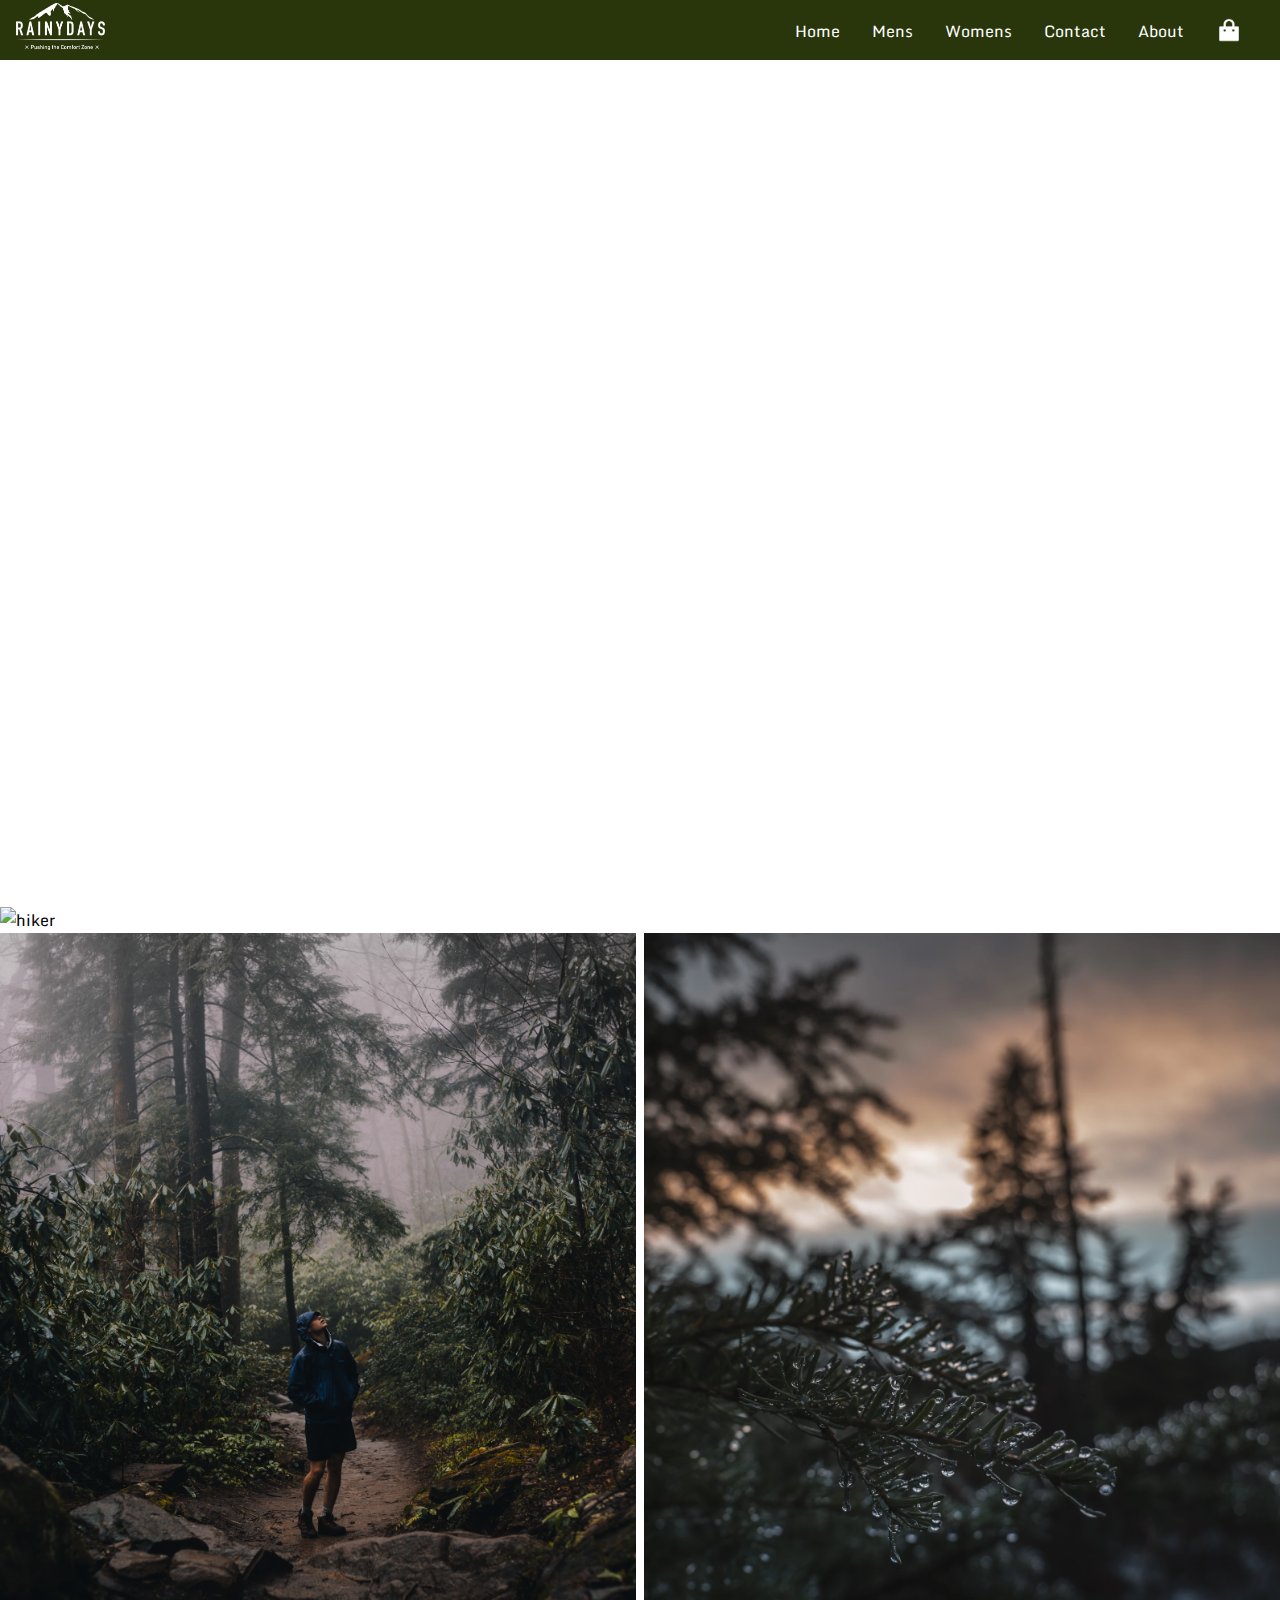
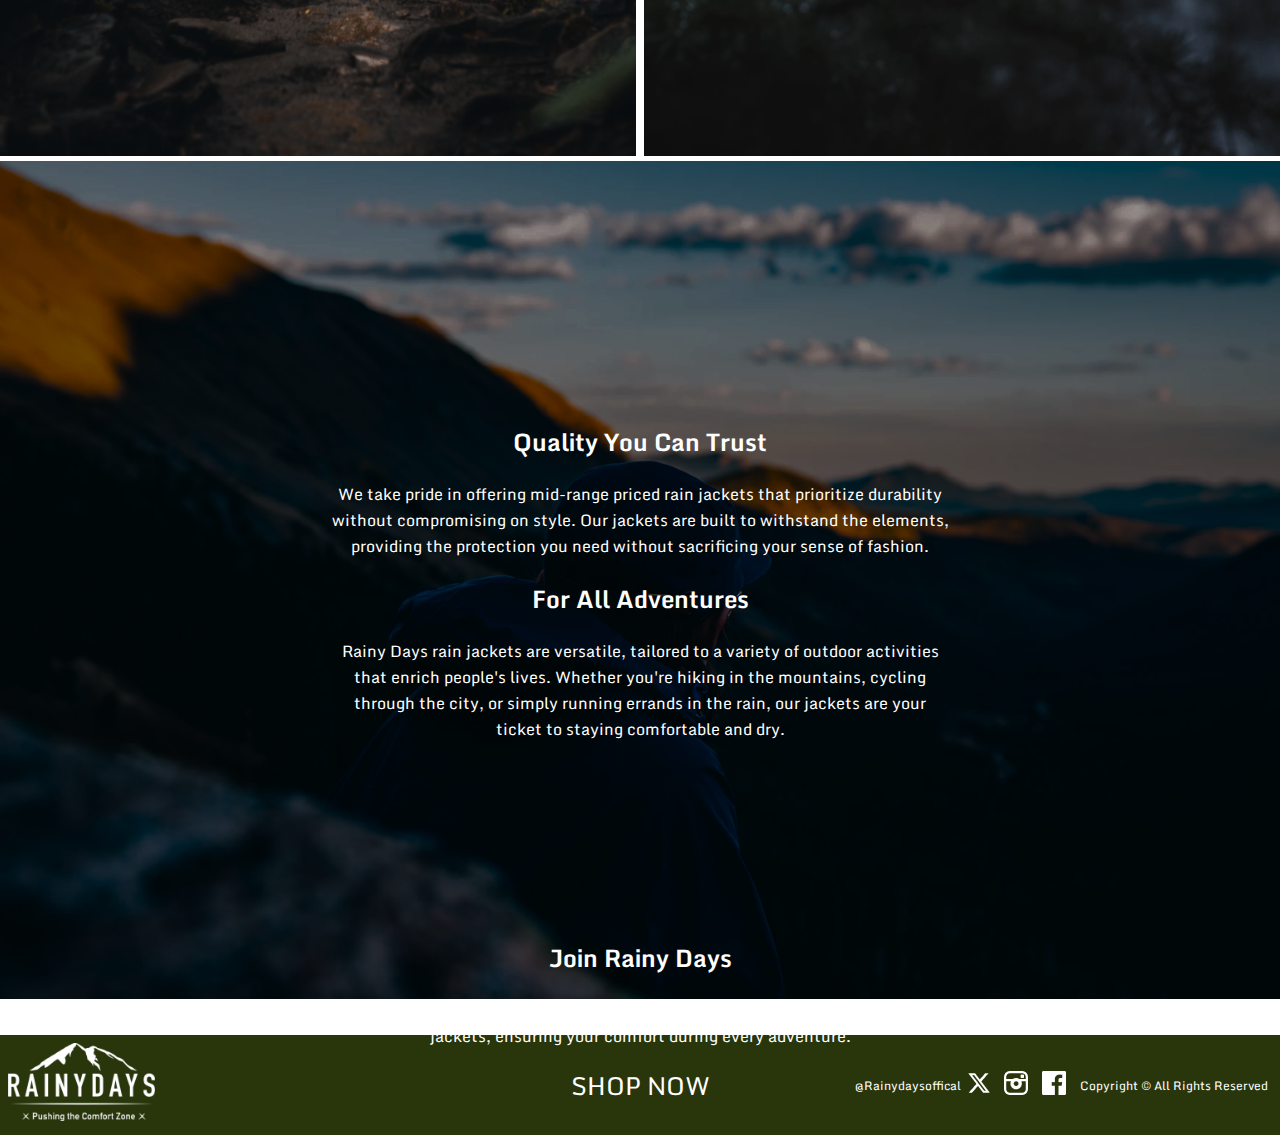
==== about.html @ 2fe22bb7 "RainyDays" ====
<!DOCTYPE html>
<html lang="en">
  <head>
    <meta charset="UTF-8" />
    <meta name="viewport" content="width=device-width, initial-scale=1.0" />
    <meta
      name="description"
      content="Discover the perfect blend of style, comfort, and resilience – Rainy Days rain jackets,
    where every adventure begins with a dry and fearless step."
    />
    <title>RAINYDAYS</title>
    <link rel="stylesheet" href="style.css" />
  </head>
  <body>
    <header>
      <section class="top-nav">
        <div>
          <img src="images/LOGO.RAINYDAYS.png" class="logo-rainydays" />
        </div>
        <input type="checkbox" id="menu-toggle" />
        <label class="menu-button-container" for="menu-toggle">
          <div class="menu-button"></div>
        </label>
        <ul class="menu">
          <li><a href="index.html">Home</a></li>
          <li><a href="#">Mens</a></li>
          <li><a href="#">Womens</a></li>
          <li><a href="#">Contact</a></li>
          <li><a href="about.html">About</a></li>
          <li>
            <a href="#"
              ><img
                src="images/SHOPPING-BAG.png"
                alt="shopping bag"
                class="shopping-bag-icon"
            /></a>
          </li>
        </ul>
      </section>
    </header>
    <main>
      <div class="rainforest">
        <div class="rainforest-text">
         <h2>Welcome to Rainy Days </h2>
         <p>Your gateway to stylish and reliable rain jackets designed to elevate your outdoor experiences.</p>
            <h2>Who We Are</h2>
            <p>
            At Rainy Days, we're passionate about embracing the beauty of the
            great outdoors, regardless of the weather. We understand that nature
            doesn't wait for the sun to shine, and that's why we're here to
            ensure that you're always prepared for whatever Mother Nature throws
            your way. 
            <h2>Our Mission</h2>
            </p>
            <p>Our mission is simple yet profound: to enhance
            your outdoor adventures by providing high-quality rain jackets that
            keep you dry, comfortable, and stylish, no matter the conditions. We
            believe that outdoor activities should be enjoyed to the fullest,
            without being limited by unpredictable weather.
          </p>
        </div>
      </div>
      <div class="section2">
        <img src="images/canoe.png" alt="hiker">
        <div class="section2-text"><h2>What Sets Us Apart</h2>
            <p>Our carefully curated collection of men's 
            and women’s rain jackets sets us apart in the
            world of outdoor apparel. Our jackets are more
            than just rain gear; they're designed to be your 
            reliable companion on hikes, bike rides, 
            city strolls, and all your favorite outdoor 
            pursuits.</p>
        </div>
      </div>

      <div class="section3">
        <div class="raindrop-jacket">
        <img src="images/image 9.png" alt="">
        </div>
        <div class="raindrop">
            <img src="images/image 10.png" alt="">
        </div>
      </div>

      <div class="section4">
        <img src="images/qualitypic.png" alt="image of blue cap and jacket" hej hej hej>
        <div class="section4-text">
            <h2>Quality You Can Trust</h2>
          <p>We take pride in offering mid-range priced rain jackets that prioritize durability without
         compromising on style. Our jackets are built to withstand the
          elements, providing the protection you need without sacrificing
           your sense of fashion.</p>
           <h2>For All Adventures</h2>
           <p>Rainy Days rain jackets are versatile, tailored to a variety of
             outdoor activities that enrich people's lives. 
             Whether you're hiking in the mountains, 
             cycling through the city, or simply running 
             errands in the rain, our jackets are your ticket 
             to staying comfortable and dry.</p>
        </div>
      </div>
      <div class="section5">
        <img src="images/joinrainydays.png" alt="blue tunnel">
        <div class="section5-text">
            <h2>Join Rainy Days</h2>
            <p>Become a part of a family that values quality, durability, and versatility in rain jackets,
                ensuring your comfort during every adventure.</p>
                <a href="#">SHOP NOW</a>
        </div>
      </div>
      <footer>
        <div class="footer-logo">
          <img src="images/LOGO.RAINYDAYS.png" alt="rainy days logo" />
        </div>
        <div class="social-media">
          <div class="social-rainy">@Rainydaysoffical</div>
          <div class="twitter">
            <img src="images/Twitter-icon.png" alt="twitter icon" />
          </div>
          <div class="instagram">
            <img src="images/Instagram-icon.png" alt="instagram icon" />
          </div>
          <div class="facebook">
            <img src="images/uiw_facebook.png" alt="facebook icon" />
          </div>
          <div class="copyright">Copyright &copy; All Rights Reserved</div>
        </div>
      </footer>
    </main>
  </body>
</html>
---- style.css ----
@import url("https://fonts.googleapis.com/css2?family=Monda:wght@400;700&display=swap");

:root {
  --rainygreen: #29360c;
}
body {
  margin: 0;
  height: 100%;
  padding: 0;
}

* {
  font-family: "Monda", sans-serif;
  box-sizing: border-box;
}

.logo-rainydays {
  width: 50%;
}
.top-nav {
  display: flex;
  flex-direction: row;
  align-items: center;
  justify-content: space-between;
  background-color: #29360c;
  color: #fff;
  height: 60px;
  padding: 1em;
  position: fixed;
  z-index: 2;
  width: 100%;
}

.shopping-bag-icon {
  width: 80%;
}

.menu {
  display: flex;
  flex-direction: row;
  list-style-type: none;
  margin: 0;
  padding: 0;
  color: white;
}

.menu > li {
  margin: 0 1rem;
  overflow: hidden;
  margin-top: 0.5rem;
}

.menu > li a {
  text-decoration: none;
  color: white;
}

.menu-button-container {
  display: none;
  height: 100%;
  width: 30px;
  cursor: pointer;
  flex-direction: column;
  justify-content: center;
  align-items: center;
}

#menu-toggle {
  display: none;
}

.menu-button,
.menu-button::before,
.menu-button::after {
  display: block;
  background-color: #fff;
  position: absolute;
  height: 4px;
  width: 30px;
  transition: 400ms ease;
  border-radius: 2px;
}

.menu-button::before {
  content: "";
  margin-top: -8px;
}

.menu-button::after {
  content: "";
  margin-top: 8px;
}

#menu-toggle:checked + .menu-button-container .menu-button::before {
  margin-top: 0px;
  transform: rotate(405deg);
}

#menu-toggle:checked + .menu-button-container .menu-button {
  background: rgba(255, 255, 255, 0);
}

#menu-toggle:checked + .menu-button-container .menu-button::after {
  margin-top: 0px;
  transform: rotate(-405deg);
}
footer {
  width: 100%;
  background-color: #29360c;
  height: 100px;
  display: flex;
  flex-direction: row;
}

footer > .social-media {
  display: flex;
  color: white;
  align-items: center;
  font-size: 12px;
  justify-content: flex-end;
  width: 100%;
  padding-right: 5px;
}

footer > .footer-logo img {
  width: 100%;
  position: relative;
  display: flex;
  padding-left: 5%;
  padding-top: 5%;
}

.twitter,
.instagram,
.facebook,
.copyright {
  padding: 7px;
}

/* ---HOMEPAGE--- */

.banner {
  position: relative;
  background-image: url("images/framsidabanner.jpg");
  background-size: cover;
  background-position: center center;
  height: 90vh;
  margin-left: 0px;
  margin-right: 0px;
  margin-top: 0px;
  width: 100%;
  display: flex;
}

.text-container-banner {
  color: white;
  top: 20%;
  left: 50%;
  transform: translate(-50%, -50%);
  text-align: center;
  position: absolute;
  display: flex;
  flex-direction: column;
  columns: 1fr;
}

.text-container-banner > a {
  text-decoration: none;
  color: white;
  font-size: 25px;
  background-color: rgba(41, 54, 12, 60%);
  width: 210px;
  border-radius: 10px;
  position: absolute;
  align-self: center;
  top: 150px;
}

.text-container-banner > h1 {
  font-size: 30px;
  white-space: nowrap;
  margin-bottom: -8px;
}

.text-container-banner > p {
  font-size: 12px;
}

.shop-men-women {
  display: grid;
  grid-template-columns: 1fr 1fr;
  grid-row: 1fr;
  padding-top: 10px;
  gap: 8px;
}

.shop-men > img {
  display: grid;
  columns: 1fr;
  width: 100%;
  margin-left: 0;
  margin-top: -4px;
  max-width: 100%;
  height: 100%;
}

.shop-women > img {
  width: 100%;
  columns: 1fr 1fr;
  margin-left: 0;
  margin-top: -4px;
  max-width: 100%;
  height: 100%;
}

.shop-men,
.shop-women {
  position: relative;
}

.men-button a {
  z-index: 1;
  color: white;
  position: absolute;
  top: 45%;
  left: 50%;
  transform: translate(-50%, -50%);
  color: white;
  z-index: 1;
  text-align: center;
  font-size: 25px;
  font-weight: 700;
  white-space: nowrap;
  text-decoration: none;
}

.women-button a {
  z-index: 1;
  color: white;
  position: absolute;
  top: 45%;
  left: 50%;
  transform: translate(-50%, -50%);
  color: white;
  z-index: 1;
  text-align: center;
  font-size: 25px;
  font-weight: 700;
  white-space: nowrap;
  text-decoration: none;
}

.new-arrivals img {
  width: 100%;
  position: relative;
  max-width: 100%;
  margin-top: 2px;
}

.new-arrivals {
  position: relative;
}
.new-arrivals-button a {
  z-index: 1;
  color: white;
  position: absolute;
  top: 45%;
  left: 50%;
  transform: translate(-50%, -50%);
  color: white;
  z-index: 1;
  text-align: center;
  font-size: 25px;
  font-weight: 700;
  white-space: nowrap;
  text-decoration: none;
}

/* ---ABOUTPAGE---*/
.rainforest {
  background-image: url(images/2nd-section.png);
  background-size: cover;
  background-position: center center;
  width: 100%;
  height: 100vh;
}

.rainforest-text {
  color: white;
  top: 50%;
  left: 50%;
  transform: translate(-50%, -50%);
  text-align: center;
  position: absolute;
  display: flex;
  flex-direction: column;
  columns: 1fr;
}

.rainforest-text p {
  margin-top: -10px;
}

.section2 img {
  width: 100%;
  height: auto;
  margin-top: 7px;
}
.section2-text {
  color: white;
  text-align: center;
  position: absolute;
  top: 127%;
  left: 50%;
  transform: translate(-50%, -50%);
}

.section3 {
  display: grid;
  grid-template-columns: 1fr 1fr;
  grid-row: 1fr;
  gap: 8px;
  padding-bottom: 5px;
}

.raindrop-jacket > img {
  display: grid;
  columns: 1fr;
  width: 100%;
  margin-left: 0;
  max-width: 100%;
  height: 100%;
}

.raindrop > img {
  width: 100%;
  columns: 1fr 1fr;
  margin-left: 0;
  max-width: 100%;
  height: 100%;
}

.raindrop-jacket,
.raindrop {
  position: relative;
}

.section4 {
  display: flex;
  align-items: center;
  justify-content: center;
  position: relative;
  text-align: center;
  background-image: url("images/qualitypic.png");
  background-size: cover;
  background-position: center center;
  height: 100%;
  margin-bottom: 5px;
}

.section4 img {
  display: block;
  width: 100%;
  height: auto;
  opacity: 0;
}

.section4-text {
  color: white;
  position: absolute;
  transform: translate(-50%, -50%);
  top: 50%;
  left: 50%;
  padding: 10px;
}

.section5 {
  display: flex;
  align-items: center;
  justify-content: center;
  position: relative;
  text-align: center;
  background-image: url(images/joinrainydays.png);
  background-size: cover;
  background-position: center center;
  height: 100%;
  margin-bottom: 5px;
}

.section5 img {
  display: block;
  width: 100%;
  height: auto;
  opacity: 0;
}

.section5-text {
  color: white;
  position: absolute;
  top: 30%;
  left: 50%;
  transform: translate(-50%, -50%);
  padding: 10px;
}

.section5-text a {
  text-decoration: none;
  color: white;
  font-size: 25px;
  background-color: rgba(41, 54, 12, 60%);
  width: 300px;
  border-radius: 10px;
  padding: 5px;
}

/* MOBILE VIEW */

@media (max-width: 768px) {
  .menu-button-container {
    display: flex;
  }

  .menu {
    position: absolute;
    top: 0;
    margin-top: 60px;
    left: 0;
    flex-direction: column;
    width: 100%;
    justify-content: center;
    align-items: center;
  }

  .text-container-banner > h1 {
    font-size: 18px;
    white-space: nowrap;
    margin-bottom: -8px;
  }

  .text-container-banner > p {
    font-size: 8px;
  }
  #menu-toggle ~ .menu li {
    height: 0;
    margin: 0;
    padding: 0;
    border: 0;
    transition: 400ms ease;
  }
  #menu-toggle:checked ~ .menu li {
    border: 1px solid #7a7e71;
    height: 2.5em;
    padding: 0.3em;
    transition: 400ms ease;
  }
  .menu > li {
    display: flex;
    justify-content: center;
    margin: 0;
    padding: 0.5em 0;
    width: 100%;
    color: white;
    background-color: rgba(41, 54, 12, 90%);
    z-index: 1;
  }
  .shop-men-women {
    display: grid;
    grid-template-columns: 1fr;
    grid-row: 1fr 1fr;
    padding-top: 10px;
    gap: 7px;
  }

  h2 {
    font-size: 18px;
  }

  p {
    font-size: 8px;
  }
}
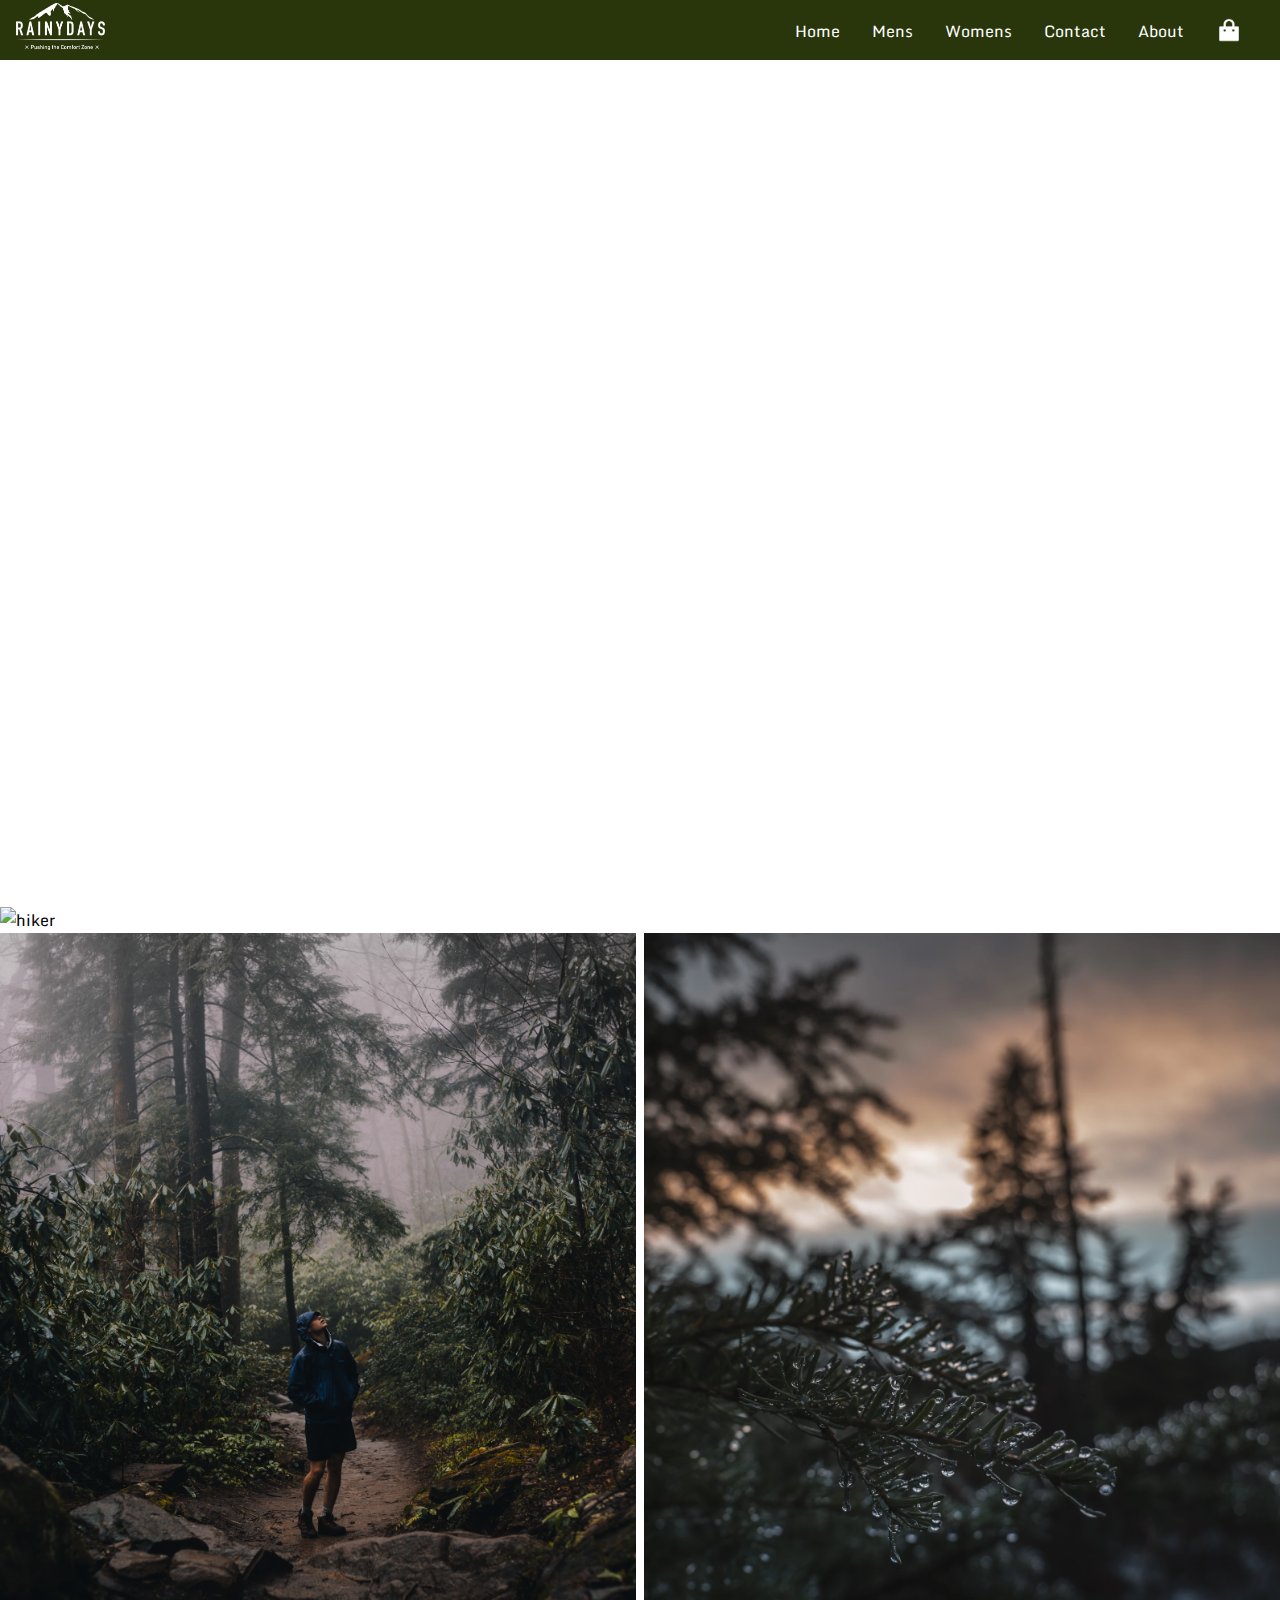
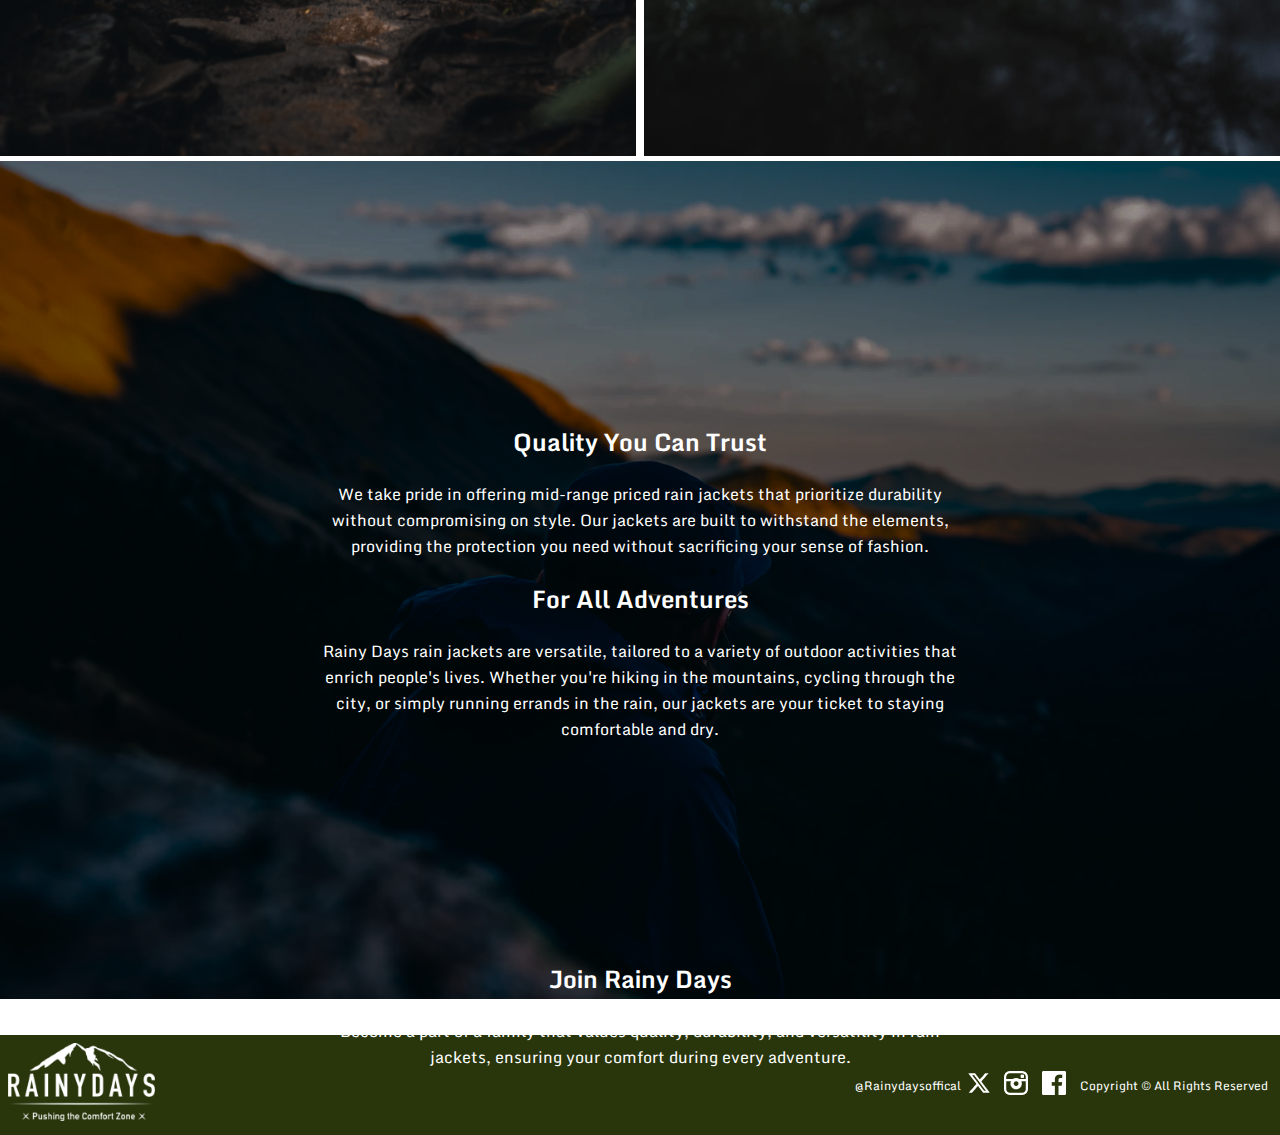
==== commit e77553f5: "RainyNew" ====
--- a/about.html
+++ b/about.html
@@ -23,8 +23,8 @@
         </label>
         <ul class="menu">
           <li><a href="index.html">Home</a></li>
-          <li><a href="#">Mens</a></li>
-          <li><a href="#">Womens</a></li>
+          <li><a href="shop.html">Mens</a></li>
+          <li><a href="shop.html">Womens</a></li>
           <li><a href="#">Contact</a></li>
           <li><a href="about.html">About</a></li>
           <li>
@@ -105,7 +105,6 @@
             <h2>Join Rainy Days</h2>
             <p>Become a part of a family that values quality, durability, and versatility in rain jackets,
                 ensuring your comfort during every adventure.</p>
-                <a href="#">SHOP NOW</a>
         </div>
       </div>
       <footer>
--- a/style.css
+++ b/style.css
@@ -371,7 +371,7 @@
   transform: translate(-50%, -50%);
   top: 50%;
   left: 50%;
-  padding: 10px;
+  padding: 0px;
 }
 
 .section5 {
@@ -403,14 +403,45 @@
   padding: 10px;
 }
 
-.section5-text a {
-  text-decoration: none;
-  color: white;
-  font-size: 25px;
-  background-color: rgba(41, 54, 12, 60%);
-  width: 300px;
-  border-radius: 10px;
-  padding: 5px;
+/* ---SHOP-MENS-WOMENS---*/
+.shop-banner {
+  background-image: url(images/bannershopbanner.jpg);
+  width: 100%;
+  background-size: cover;
+  background-position: center center;
+  height: 60vh;
+}
+
+.shop-banner-text > h1 {
+  color: white;
+  position: absolute;
+  top: 10%;
+  left: 5%;
+}
+
+.shop-section1 {
+  display: flex;
+  flex-direction: row;
+  padding: 40px;
+  align-items: center;
+  justify-content: space-between;
+  background-color: rgba(41, 54, 12, 40%);
+  margin-top: 10px;
+  margin-bottom: 10px;
+}
+
+.shop-section1 img {
+  width: 70%;
+  height: auto;
+  padding: 10px;
+  border-radius: 20px;
+  margin-left: 50px;
+}
+
+.shop-section1 p {
+  text-align: center;
+
+  font-weight: 700;
 }
 
 /* MOBILE VIEW */
@@ -478,4 +509,29 @@
   p {
     font-size: 8px;
   }
-}
+  footer > .social-media {
+    display: flex;
+    color: white;
+    font-size: 7px;
+  }
+
+  footer {
+    height: 70px;
+  }
+
+  .social-rainy,
+  .twitter img,
+  .instagram img,
+  .facebook img {
+    display: none;
+  }
+
+  .section2-text {
+    color: white;
+    text-align: center;
+    position: absolute;
+    top: 110%;
+    left: 50%;
+    transform: translate(-50%, -50%);
+  }
+}
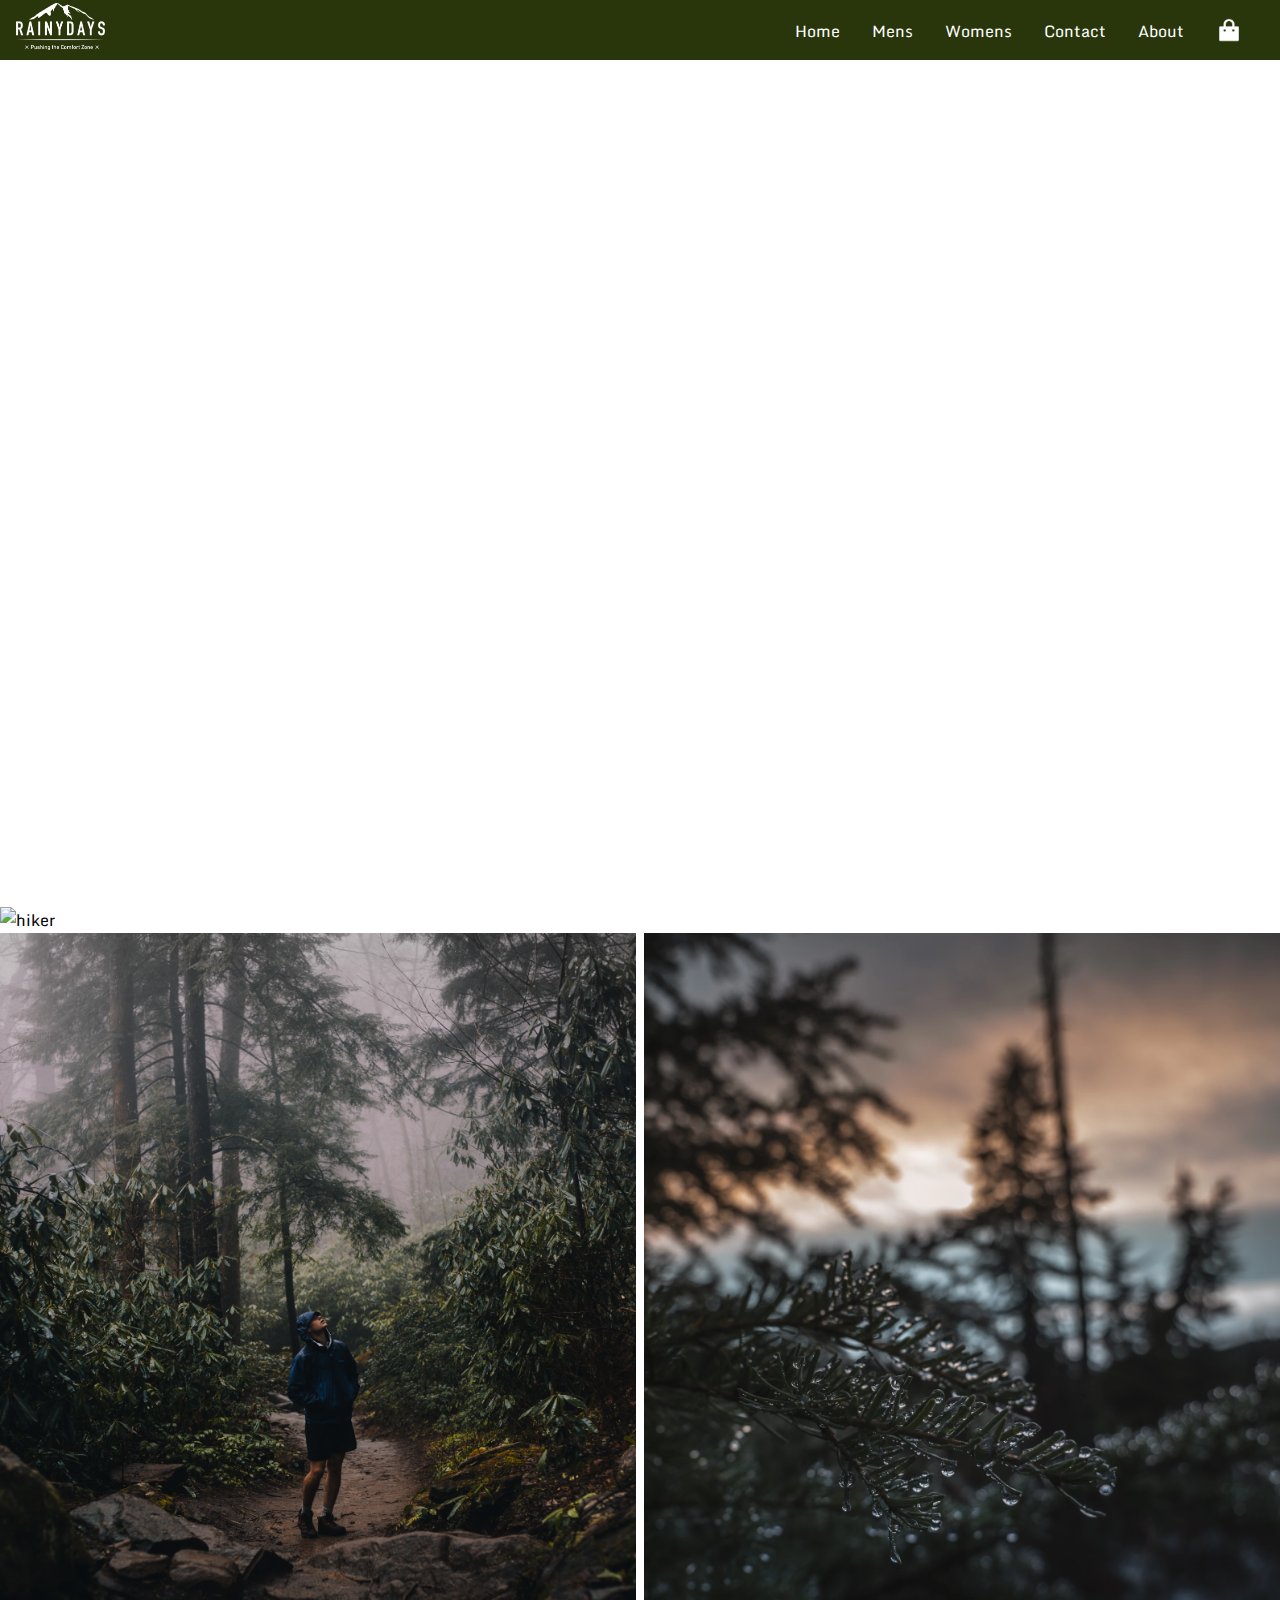
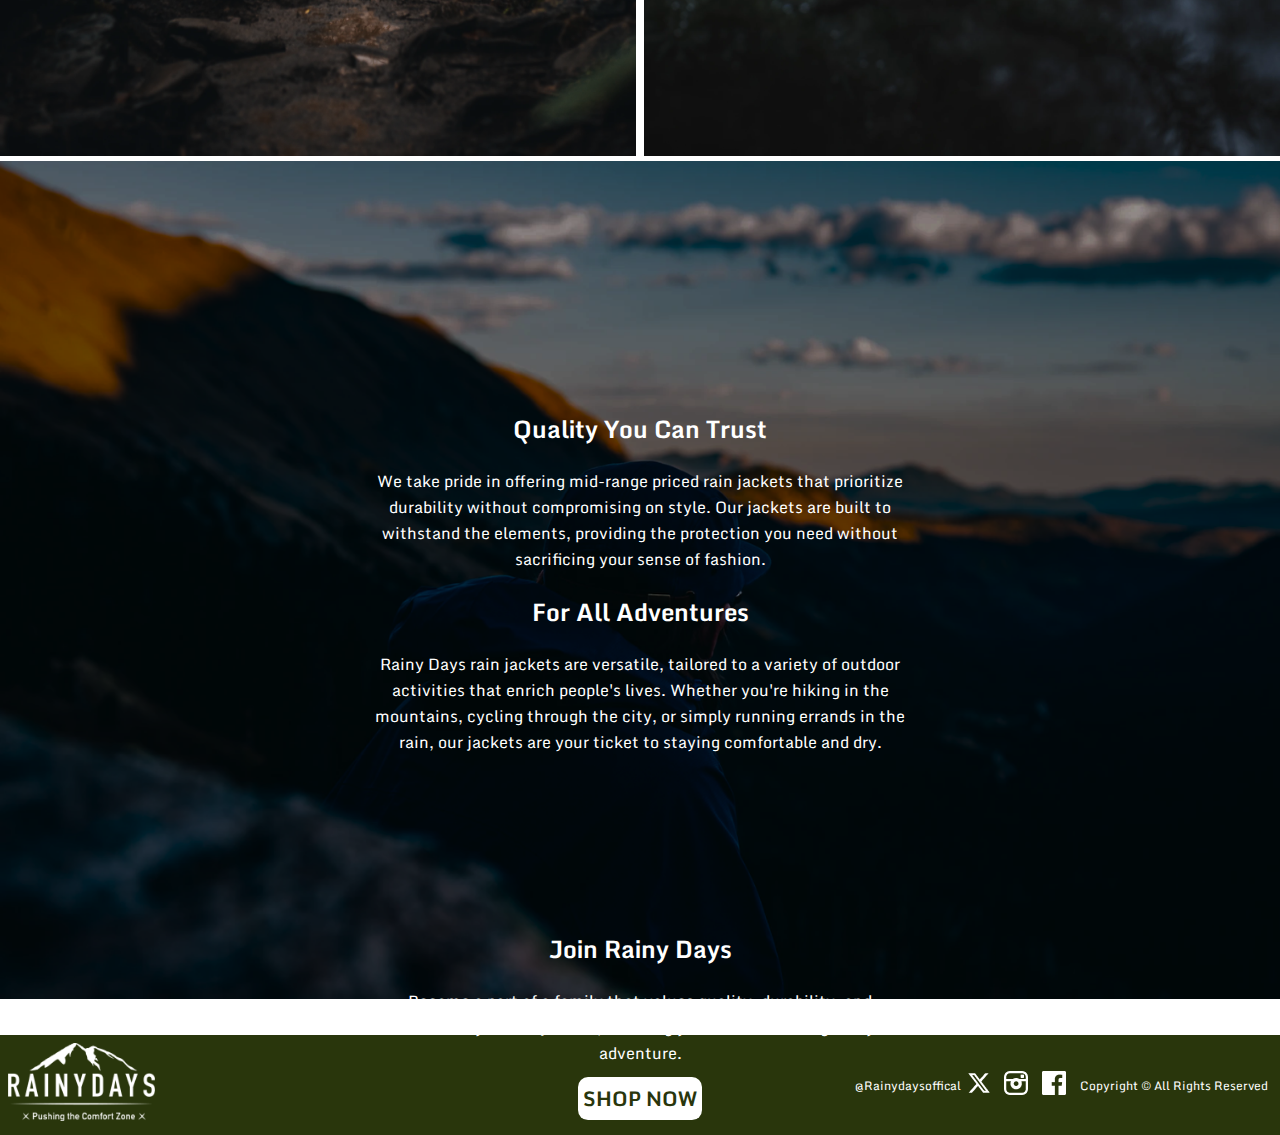
==== commit cdeb23b1: "Rainy3update" ====
--- a/about.html
+++ b/about.html
@@ -105,7 +105,9 @@
             <h2>Join Rainy Days</h2>
             <p>Become a part of a family that values quality, durability, and versatility in rain jackets,
                 ensuring your comfort during every adventure.</p>
+                <a href="shop.html">SHOP NOW</a>
         </div>
+    
       </div>
       <footer>
         <div class="footer-logo">
--- a/style.css
+++ b/style.css
@@ -354,7 +354,7 @@
   background-image: url("images/qualitypic.png");
   background-size: cover;
   background-position: center center;
-  height: 100%;
+  height: 50%;
   margin-bottom: 5px;
 }
 
@@ -362,7 +362,7 @@
   display: block;
   width: 100%;
   height: auto;
-  opacity: 0;
+  opacity: 1;
 }
 
 .section4-text {
@@ -403,6 +403,21 @@
   padding: 10px;
 }
 
+.section5-text a {
+  width: 100px;
+  font-size: 20px;
+  text-decoration: none;
+  color: #29360c;
+  font-weight: 700;
+  background-color: white;
+  padding: 5px;
+  border-radius: 10px;
+}
+
+.section5-text a:hover {
+  background-color: #29360c;
+  color: white;
+}
 /* ---SHOP-MENS-WOMENS---*/
 .shop-banner {
   background-image: url(images/bannershopbanner.jpg);
@@ -420,30 +435,60 @@
 }
 
 .shop-section1 {
-  display: flex;
-  flex-direction: row;
-  padding: 40px;
-  align-items: center;
-  justify-content: space-between;
-  background-color: rgba(41, 54, 12, 40%);
-  margin-top: 10px;
-  margin-bottom: 10px;
+  display: grid;
+  grid-template-columns: 1fr 1fr 1fr;
+  grid-row: 1;
+  place-items: center;
+  padding: 20px;
+  gap: 8px;
 }
 
 .shop-section1 img {
-  width: 70%;
-  height: auto;
-  padding: 10px;
-  border-radius: 20px;
+  width: 100%;
+}
+
+.shop-section1 p {
+  text-align: center;
+  font-weight: 700;
+}
+
+.sale-box img {
+  width: 30%;
+  border: #29360c solid;
+  border-radius: 15px;
+  left: 50%;
+  transform: translate(117%);
+}
+
+.review-box > h2,
+p,
+h3 {
+  text-align: center;
   margin-left: 50px;
-}
-
-.shop-section1 p {
-  text-align: center;
-
+  margin-right: 50px;
+}
+
+.sale-box p {
+  font-style: italic;
+}
+
+.shop-section2 {
+  display: grid;
+  grid-template-columns: 1fr 1fr 1fr;
+  grid-row: 1;
+  place-items: center;
+  padding: 20px;
+  gap: 8px;
+}
+
+.shop-section2 img {
+  width: 100%;
+}
+
+.shop-section2 p {
+  text-align: center;
   font-weight: 700;
 }
-
 /* MOBILE VIEW */
 
 @media (max-width: 768px) {
@@ -509,6 +554,10 @@
   p {
     font-size: 8px;
   }
+
+  h3 {
+    font-size: 10px;
+  }
   footer > .social-media {
     display: flex;
     color: white;
